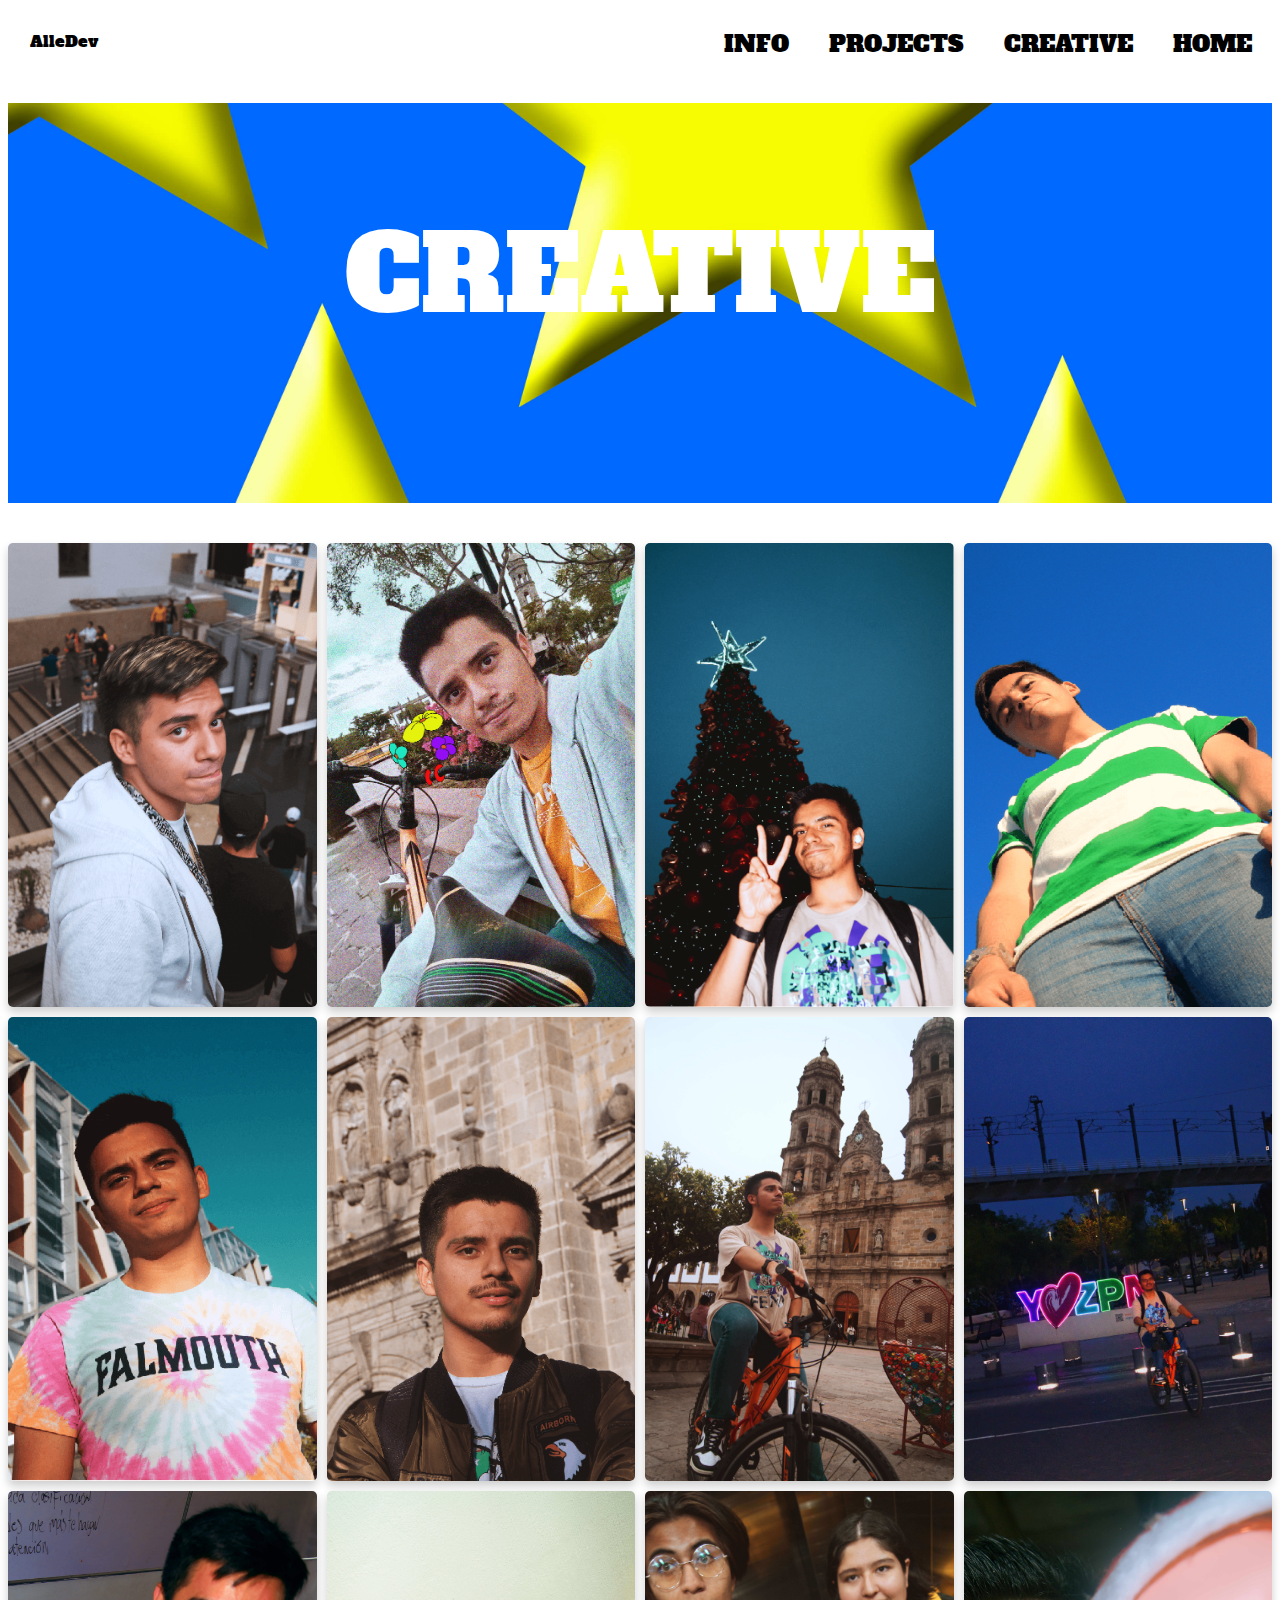
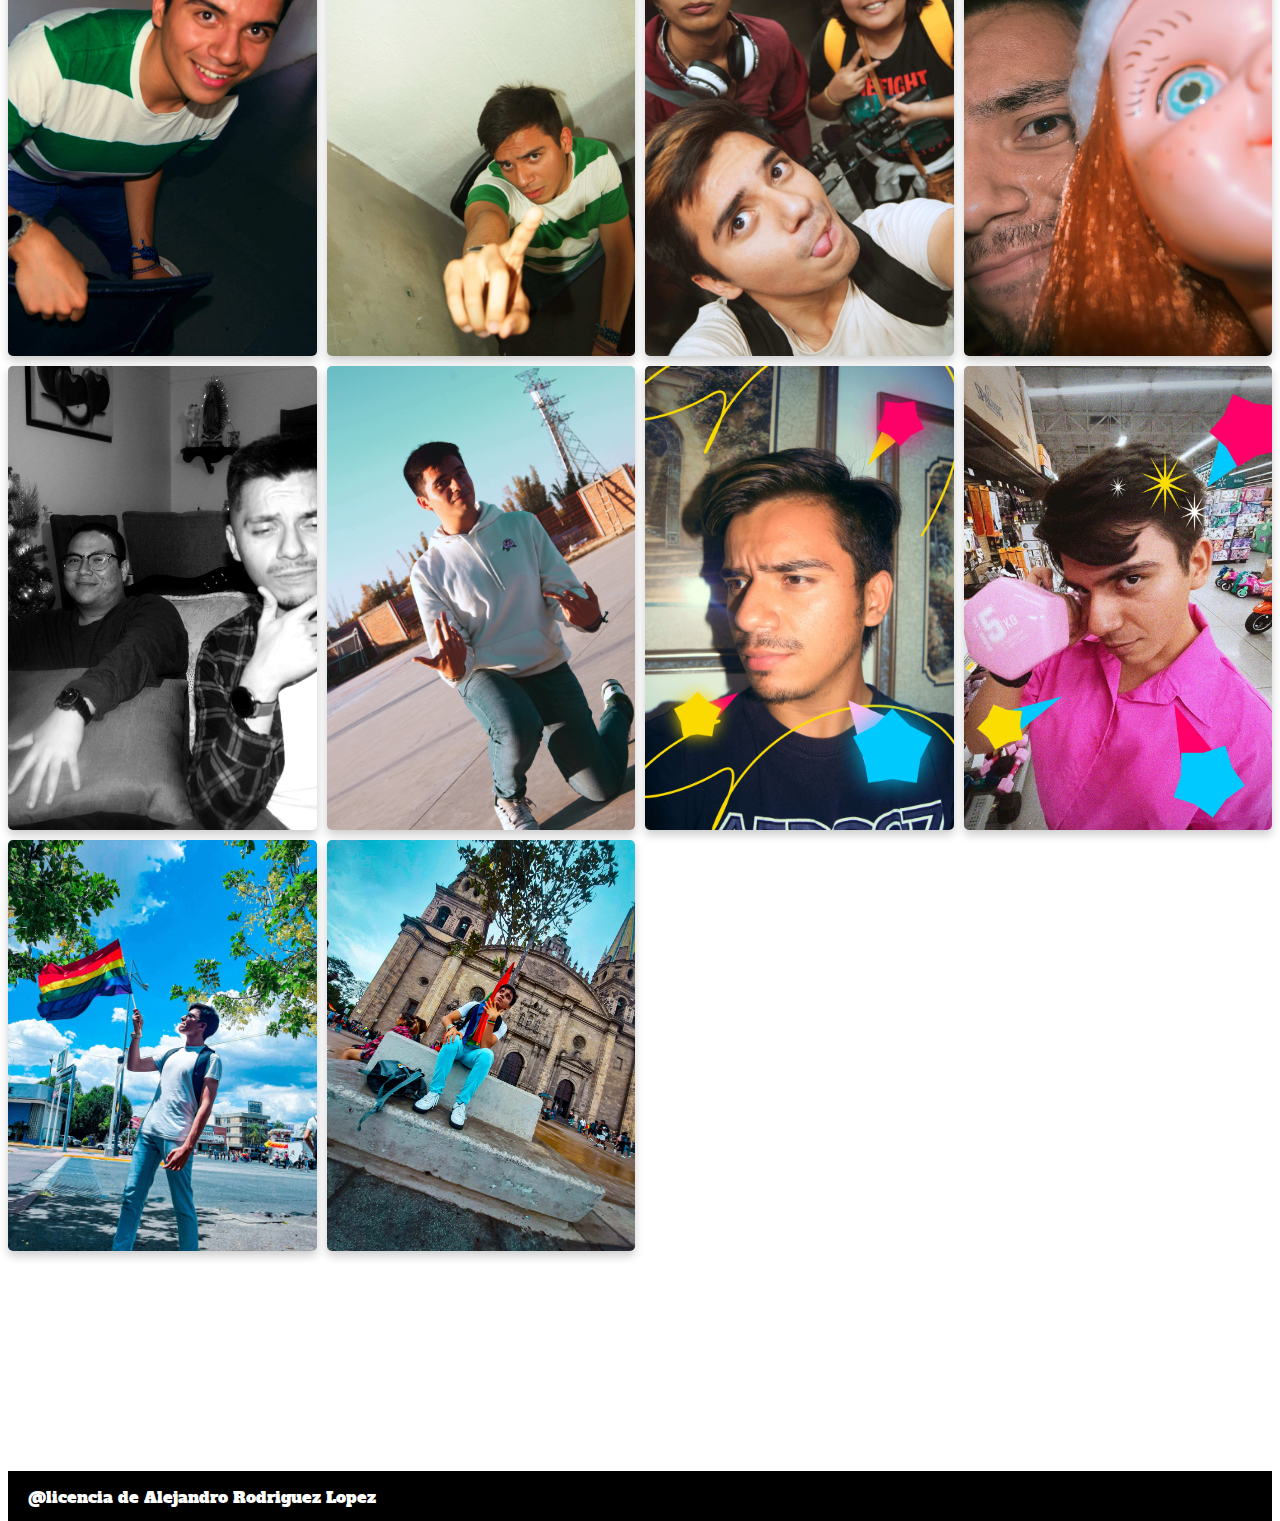
==== creative.html @ cfe96f60 "update" ====
<!DOCTYPE html>
<html lang="en">
<head>
    <meta charset="UTF-8">
    <meta http-equiv="X-UA-Compatible" content="IE=edge">
    <meta name="viewport" content="width=device-width, initial-scale=1.0">
    <link rel="preconnect" href="https://fonts.googleapis.com">
    <link rel="preconnect" href="https://fonts.gstatic.com" crossorigin>
    <link href="https://fonts.googleapis.com/css2?family=Alfa+Slab+One&display=swap" rel="stylesheet">
    <link rel="stylesheet" href="css/creative.css">
    <title>creative</title>

    <style>

.gallery {
      display: grid;
      grid-template-columns: repeat(4, 2fr);
      grid-gap: 10px;
      justify-content: center;
    }
    
    .gallery img {
  width: 100%;
  height: 100%;
  object-fit: cover;
  object-position: center;
  border-radius: 5px;
  box-shadow: 0px 5px 10px rgba(0,0,0,0.2);
}



    </style>
</head>
<body>
    <header>
        <div class="background-loading">

        </div>
        <div class="cubo">
                <div class="sticky">
                    <div class="LOGO-1">AlleDev</div>
                    <div class="cubo-2">
                        <a href="index.html" class="up">HOME</a>
                        <a href="creative.html" class="up">CREATIVE</a>
                        <a href="proyects.html" class="up">PROJECTS</a>
                        <a href="info.html" class="up">INFO</a>
                    </div>
                </div>
            <div class="cubo-3" >
                <img class="imagen1" src="image/DSC25609.jpg" alt="">
                <div>
                    <p class="text-AlleStudio">CREATIVE</p>
                </div>
            </div>

            
            </div>
        </div>


    </header>
    <section>

        <div class="gallery">
            <img src="/img-moments/image copy 2.png" alt="Image 1">
            <img src="/img-moments/image copy 3.png" alt="Image 2">
            <img src="/img-moments/image copy 4.png" alt="Image 3">
            <img src="/img-moments/image copy 5.png" alt="Image 4">
            <img src="/img-moments/image copy.png" alt="Image 5">
            <img src="/img-moments/image.png" alt="Image 6">
            <img src="/img-moments/IMG_4716.jpeg" alt="Image 1">
            <img src="/img-moments/IMG_4718.jpeg" alt="Image 2">
            <img src="/img-moments/IMG_5042.jpeg" alt="Image 3">
            <img src="/img-moments/IMG_5043.jpeg" alt="Image 4">
            <img src="/img-moments/IMG_5267.jpeg" alt="Image 5">
            <img src="/img-moments/J2.jpg" alt="Image 6">
            <img src="/img-moments/Yahir4.jpg" alt="Image 1">
            <img src="/img-moments/IMG_5052.jpeg" alt="Image 2">
            <img src="/img-moments/3.jpg" alt="Image 3">
            <img src="/img-moments/4.jpg" alt="Image 4">
            <img src="/img-moments/IMG_6414.jpg" alt="Image 5">
            <img src="/img-moments/IMG_6420.jpg" alt="Image 6">
          </div>


        <!--me puedes hacer una galeria de imagenes que tenga una imagen en centro y tenga diseno y que tenga grid de 3 columnas tipo pinterest-->
    </section>
    <footer class="decoration-of-licencia">
        <p>@licencia de Alejandro Rodriguez Lopez</p>
    </footer>
    <aside>

    </aside>

    
</body>
</html>
---- css/creative.css ----
body{
    font-family: 'Alfa Slab One', cursive;
} 
.cubo{
    
    height: auto;
    width: 100%;
    border-radius: 20px;

}

.up{
    color: black;
    text-decoration: none;
    padding: 20px;
    float: right;
    transition: 200ms;
    font-size: 23px;

}

.up:hover{
    font-size: 27px;
    
}

.cubo-2{
    position: relative;
    left: 0%;
    border-radius: 30px;
    background-color: hsla(0, 0%, 100%, 0);
    width: 100%;
    height: 30px;
}

@media (max-width:480px){
    .cubo-2{
        position: relative;
        left: 0%;
        border-radius: 30px;
        background-color: hsla(0, 0%, 100%, 0);
        width: 100%;
        height: 20px;
        top: 18px;
    }

    .up{
        color: black;
        text-decoration: none;
        padding: 10px;
        float: right;
        transition: 200ms;
        font-size:9px;
    }

    .up:hover{
        font-size: 9px;
        
    }
}




.cubo-3{
    position: relative;
    height: 400px;
    width: 100%;
    top:-40px ;
    

}

.imagen1{
    position: absolute;
    height: 100%;
    width: 100%;
    z-index:-1;
    object-fit: cover;
    object-fit: center;
}

@media(max-width:480px){
    .cubo-3{
        height:250px;
        top: auto;

    }
}

.LOGO-1{
    position: absolute;
    left: 30px;
    top:30px;
    

}

.clip-1{
    -webkit-box-shadow: 0px 0px 7px 0px rgba(0,0,0,0.75);
-moz-box-shadow: 0px 0px 7px 0px rgba(0,0,0,0.75);
box-shadow: 0px 0px 7px 0px rgba(0,0,0,0.75);
    background-color: rgb(0, 0, 0);
    height: 300px;
    width: 70%;
    padding: 30px;
    position: relative;
    top: 200px;
    left: 10%;
    align-items: center;
}

.image-1{
    position: absolute;
    background-color: rgba(0, 0, 0, 0.788);
    height: 75%;
    width: 55%;
    border-radius: 20px;

}

.text{
    
    color: aliceblue;
    position: absolute;
    left: 65%;
    height: 400px;
    width:35%;
    top: 30px;

}


.images{
    background-color: rgb(255, 255, 255);
    -webkit-box-shadow: 0px 0px 13px 3px rgba(0,0,0,0.27);
-moz-box-shadow: 0px 0px 13px 3px rgba(0,0,0,0.27);
box-shadow: 0px 0px 13px 3px rgba(0,0,0,0.27);
    border-radius: 10px;
    margin: 30px;
    height: auto;
    width: auto;
    position: relative;
    padding: 30px;
    top: 100px;
    animation-name: images-animation;
    animation-duration: 5s;
}

@keyframes images-animation {
    0%{top:-100px;}
}

.img-cube{
    height: 250px;
    padding: 10px;
    border-radius: 20px;


}

.video-design{
    
    border: 20px;
    
}

.text-AlleStudio{
    color: rgb(255, 255, 255);
    font-size: 105px;
    text-align: center;
    position: relative;
    top: 100px;
    animation-name: AlleStudio;
    animation-duration: 2s;
    

}

@media(max-width:480px){
    .text-AlleStudio{
        font-size:60px;
        top: 90px;
        
        animation-duration: 0s;
    }

}

@keyframes AlleStudio {
    0%{font-size: 100px;}
    100%{font-size: 105px;}
}

.design-text{
    text-align: center;
    font-size: 50px;
    position: relative;
    top: -30px;
}

.decoration-of-licencia{
    background-color: black;
    height: 50px;
    width: 100%;
    position:relative;
    top: 200px;

}


.decoration-of-licencia p{
    color: white;
    margin: 20px;
    position: relative;
    top: 15px;
    
}
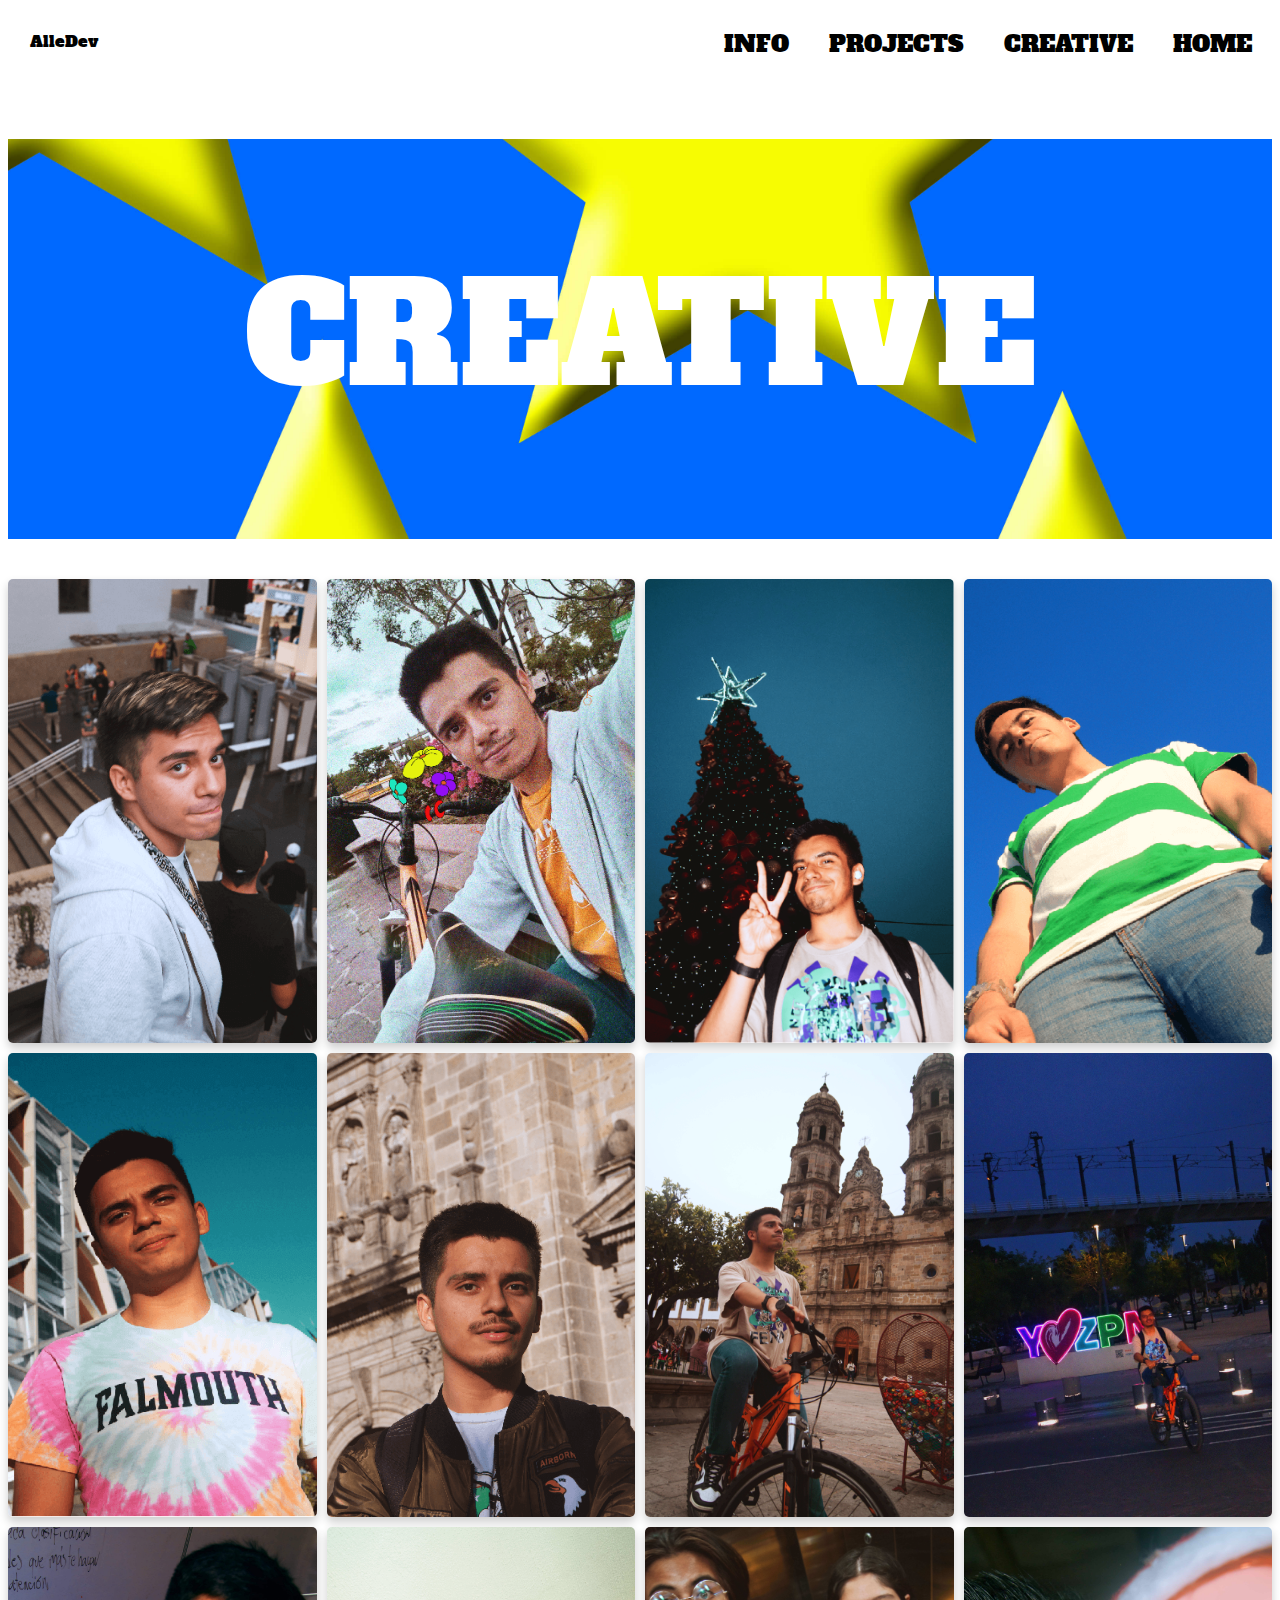
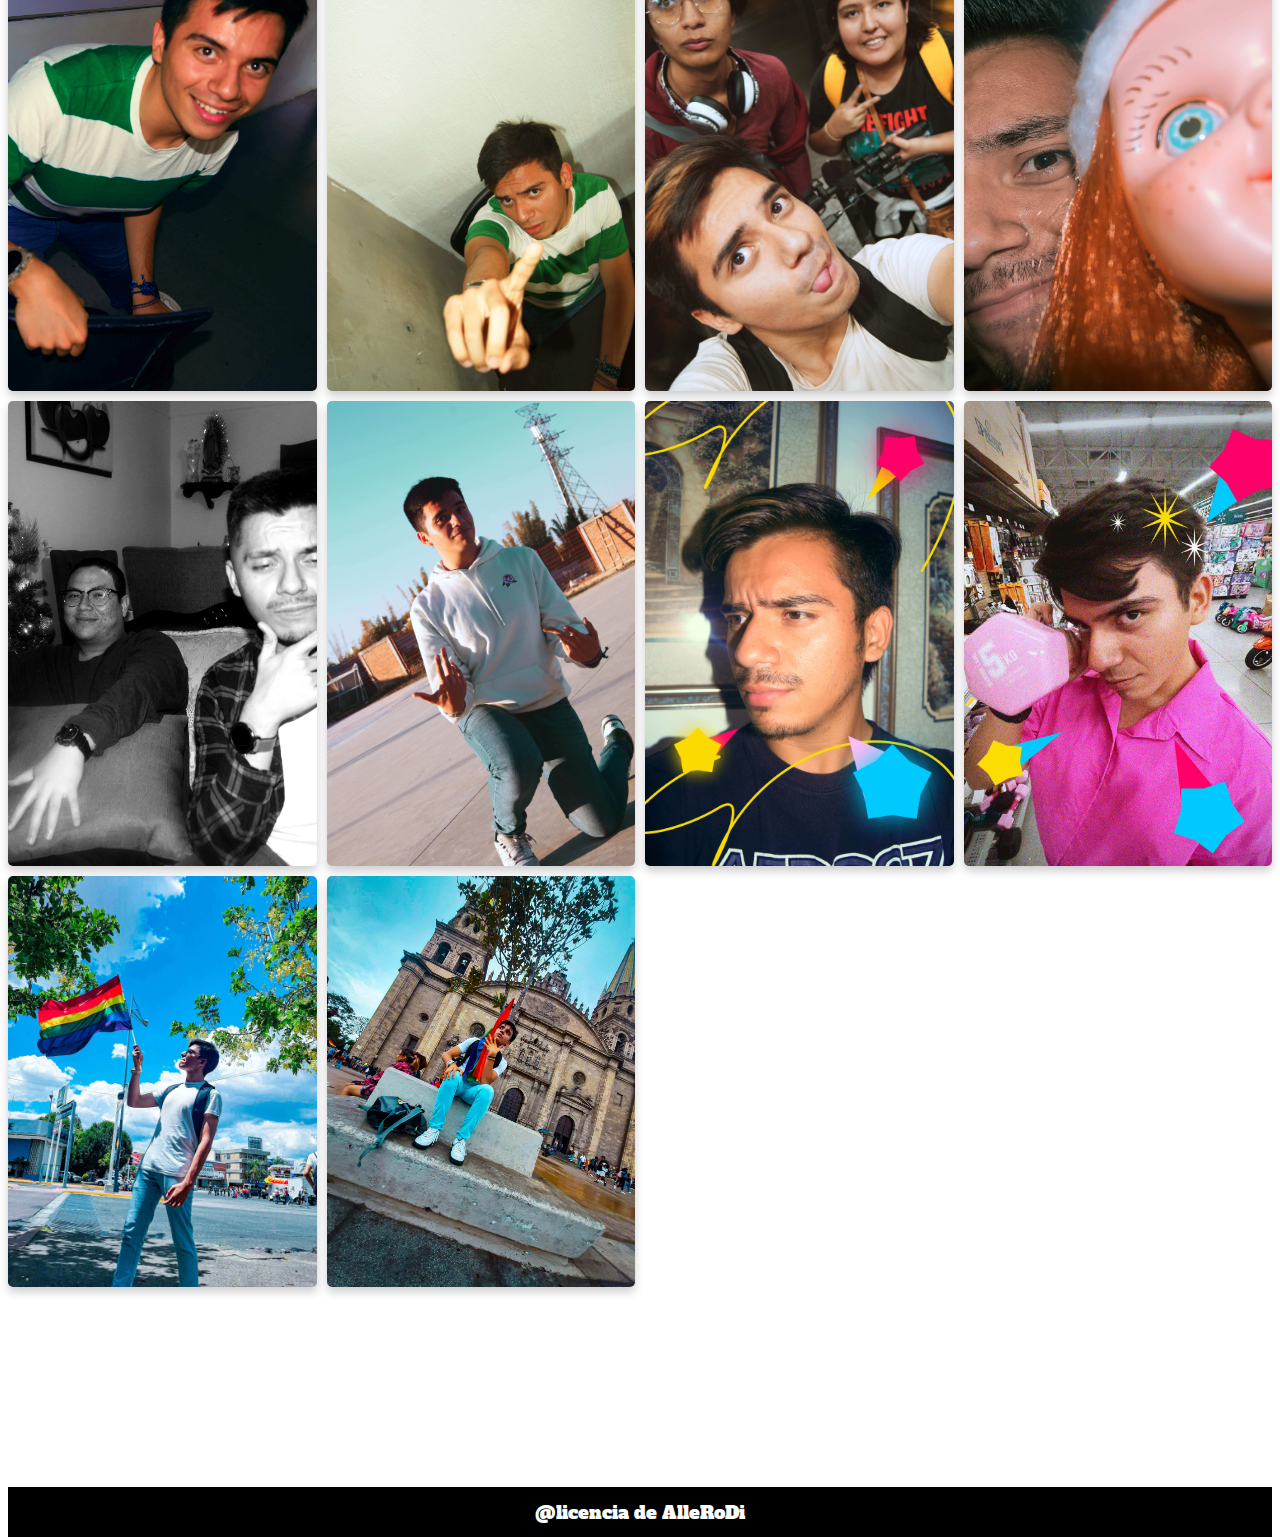
==== commit 28dc0bbd: "feat: Improve layout and styling of landing page" ====
--- a/creative.html
+++ b/creative.html
@@ -3,6 +3,9 @@
 <head>
     <meta charset="UTF-8">
     <meta http-equiv="X-UA-Compatible" content="IE=edge">
+    <meta name="description" content="Galería de imágenes de AlleRoDI, artista visual.">
+    <meta name="keywords" content="AlleRoDI, arte, galería, imágenes, artista visual">
+    <meta name="author" content="Alejandro Rodriguez Lopez">
     <meta name="viewport" content="width=device-width, initial-scale=1.0">
     <link rel="preconnect" href="https://fonts.googleapis.com">
     <link rel="preconnect" href="https://fonts.gstatic.com" crossorigin>
@@ -13,19 +16,34 @@
     <style>
 
 .gallery {
-      display: grid;
-      grid-template-columns: repeat(4, 2fr);
-      grid-gap: 10px;
-      justify-content: center;
+    display: grid;
+    grid-template-columns: repeat(4, 1fr);
+    grid-gap: 10px;
+    justify-content: center;
+}
+
+.gallery img {
+    width: 100%;
+    height: 100%;
+    object-fit: cover;
+    object-position: center;
+    border-radius: 5px;
+    box-shadow: 0px 5px 10px rgba(0,0,0,0.2);
+    transition: transform 0.3s ease-in-out;
+}
+
+.gallery img:hover {
+    transform: scale(1.1);
+}
+
+@media only screen and (max-width: 600px) {
+    .gallery {
+        margin-top: 5vw;
+        display: grid;
+        grid-template-columns: repeat(2, 1fr);
+        grid-gap: 5px;
+        justify-content: center;
     }
-    
-    .gallery img {
-  width: 100%;
-  height: 100%;
-  object-fit: cover;
-  object-position: center;
-  border-radius: 5px;
-  box-shadow: 0px 5px 10px rgba(0,0,0,0.2);
 }
 
 
@@ -62,32 +80,34 @@
     </header>
     <section>
 
-        <div class="gallery">
-            <img src="/img-moments/image copy 2.png" alt="Image 1">
-            <img src="/img-moments/image copy 3.png" alt="Image 2">
-            <img src="/img-moments/image copy 4.png" alt="Image 3">
-            <img src="/img-moments/image copy 5.png" alt="Image 4">
-            <img src="/img-moments/image copy.png" alt="Image 5">
-            <img src="/img-moments/image.png" alt="Image 6">
-            <img src="/img-moments/IMG_4716.jpeg" alt="Image 1">
-            <img src="/img-moments/IMG_4718.jpeg" alt="Image 2">
-            <img src="/img-moments/IMG_5042.jpeg" alt="Image 3">
-            <img src="/img-moments/IMG_5043.jpeg" alt="Image 4">
-            <img src="/img-moments/IMG_5267.jpeg" alt="Image 5">
-            <img src="/img-moments/J2.jpg" alt="Image 6">
-            <img src="/img-moments/Yahir4.jpg" alt="Image 1">
-            <img src="/img-moments/IMG_5052.jpeg" alt="Image 2">
-            <img src="/img-moments/3.jpg" alt="Image 3">
-            <img src="/img-moments/4.jpg" alt="Image 4">
-            <img src="/img-moments/IMG_6414.jpg" alt="Image 5">
-            <img src="/img-moments/IMG_6420.jpg" alt="Image 6">
-          </div>
+        <section>
+            <div class="gallery">
+                <img src="/img-moments/image copy 2.png" alt="Image 1" title="AlleRoDI">
+                <img src="/img-moments/image copy 3.png" alt="Image 2" title="AlleRoDI">
+                <img src="/img-moments/image copy 4.png" alt="Image 3" title="AlleRoDI">
+                <img src="/img-moments/image copy 5.png" alt="Image 4" title="AlleRoDI">
+                <img src="/img-moments/image copy.png" alt="Image 5" title="AlleRoDI">
+                <img src="/img-moments/image.png" alt="Image 6" title="AlleRoDI">
+                <img src="/img-moments/IMG_4716.jpeg" alt="Image 1" title="AlleRoDI">
+                <img src="/img-moments/IMG_4718.jpeg" alt="Image 2" title="AlleRoDI">
+                <img src="/img-moments/IMG_5042.jpeg" alt="Image 3" title="AlleRoDI">
+                <img src="/img-moments/IMG_5043.jpeg" alt="Image 4" title="AlleRoDI">
+                <img src="/img-moments/IMG_5267.jpeg" alt="Image 5" title="AlleRoDI">
+                <img src="/img-moments/J2.jpg" alt="Image 6" title="AlleRoDI">
+                <img src="/img-moments/Yahir4.jpg" alt="Image 1" title="AlleRoDI">
+                <img src="/img-moments/IMG_5052.jpeg" alt="Image 2" title="AlleRoDI">
+                <img src="/img-moments/3.jpg" alt="Image 3" title="AlleRoDI">
+                <img src="/img-moments/4.jpg" alt="Image 4" title="AlleRoDI">
+                <img src="/img-moments/IMG_6414.jpg" alt="Image 5" title="AlleRoDI">
+                <img src="/img-moments/IMG_6420.jpg" alt="Image 6" title="AlleRoDI">
+            </div>
+        </section>
 
 
-        <!--me puedes hacer una galeria de imagenes que tenga una imagen en centro y tenga diseno y que tenga grid de 3 columnas tipo pinterest-->
     </section>
+
     <footer class="decoration-of-licencia">
-        <p>@licencia de Alejandro Rodriguez Lopez</p>
+        <p>@licencia de AlleRoDi</p>
     </footer>
     <aside>
 
--- a/css/creative.css
+++ b/css/creative.css
@@ -84,7 +84,12 @@
     .cubo-3{
         height:250px;
         top: auto;
-
+        
+    }
+
+    .decoration-of-licencia p{
+        font-size: 3.5vw;
+        
     }
 }
 
@@ -167,7 +172,7 @@
 
 .text-AlleStudio{
     color: rgb(255, 255, 255);
-    font-size: 105px;
+    font-size: 11vw;
     text-align: center;
     position: relative;
     top: 100px;
@@ -179,7 +184,7 @@
 
 @media(max-width:480px){
     .text-AlleStudio{
-        font-size:60px;
+        font-size:11vw;
         top: 90px;
         
         animation-duration: 0s;
@@ -188,8 +193,8 @@
 }
 
 @keyframes AlleStudio {
-    0%{font-size: 100px;}
-    100%{font-size: 105px;}
+    0%{font-size: 10vw;}
+    100%{font-size: 11vw;}
 }
 
 .design-text{
@@ -199,21 +204,20 @@
     top: -30px;
 }
 
-.decoration-of-licencia{
+.decoration-of-licencia {
     background-color: black;
     height: 50px;
     width: 100%;
-    position:relative;
+    position: relative;
     top: 200px;
-
-}
-
-
-.decoration-of-licencia p{
+    display: flex;
+    justify-content: center;
+    align-items: center;
+}
+
+.decoration-of-licencia p {
     color: white;
-    margin: 20px;
-    position: relative;
-    top: 15px;
-    
-}
-
+    margin: 0;
+    font-size: 18px;
+}
+
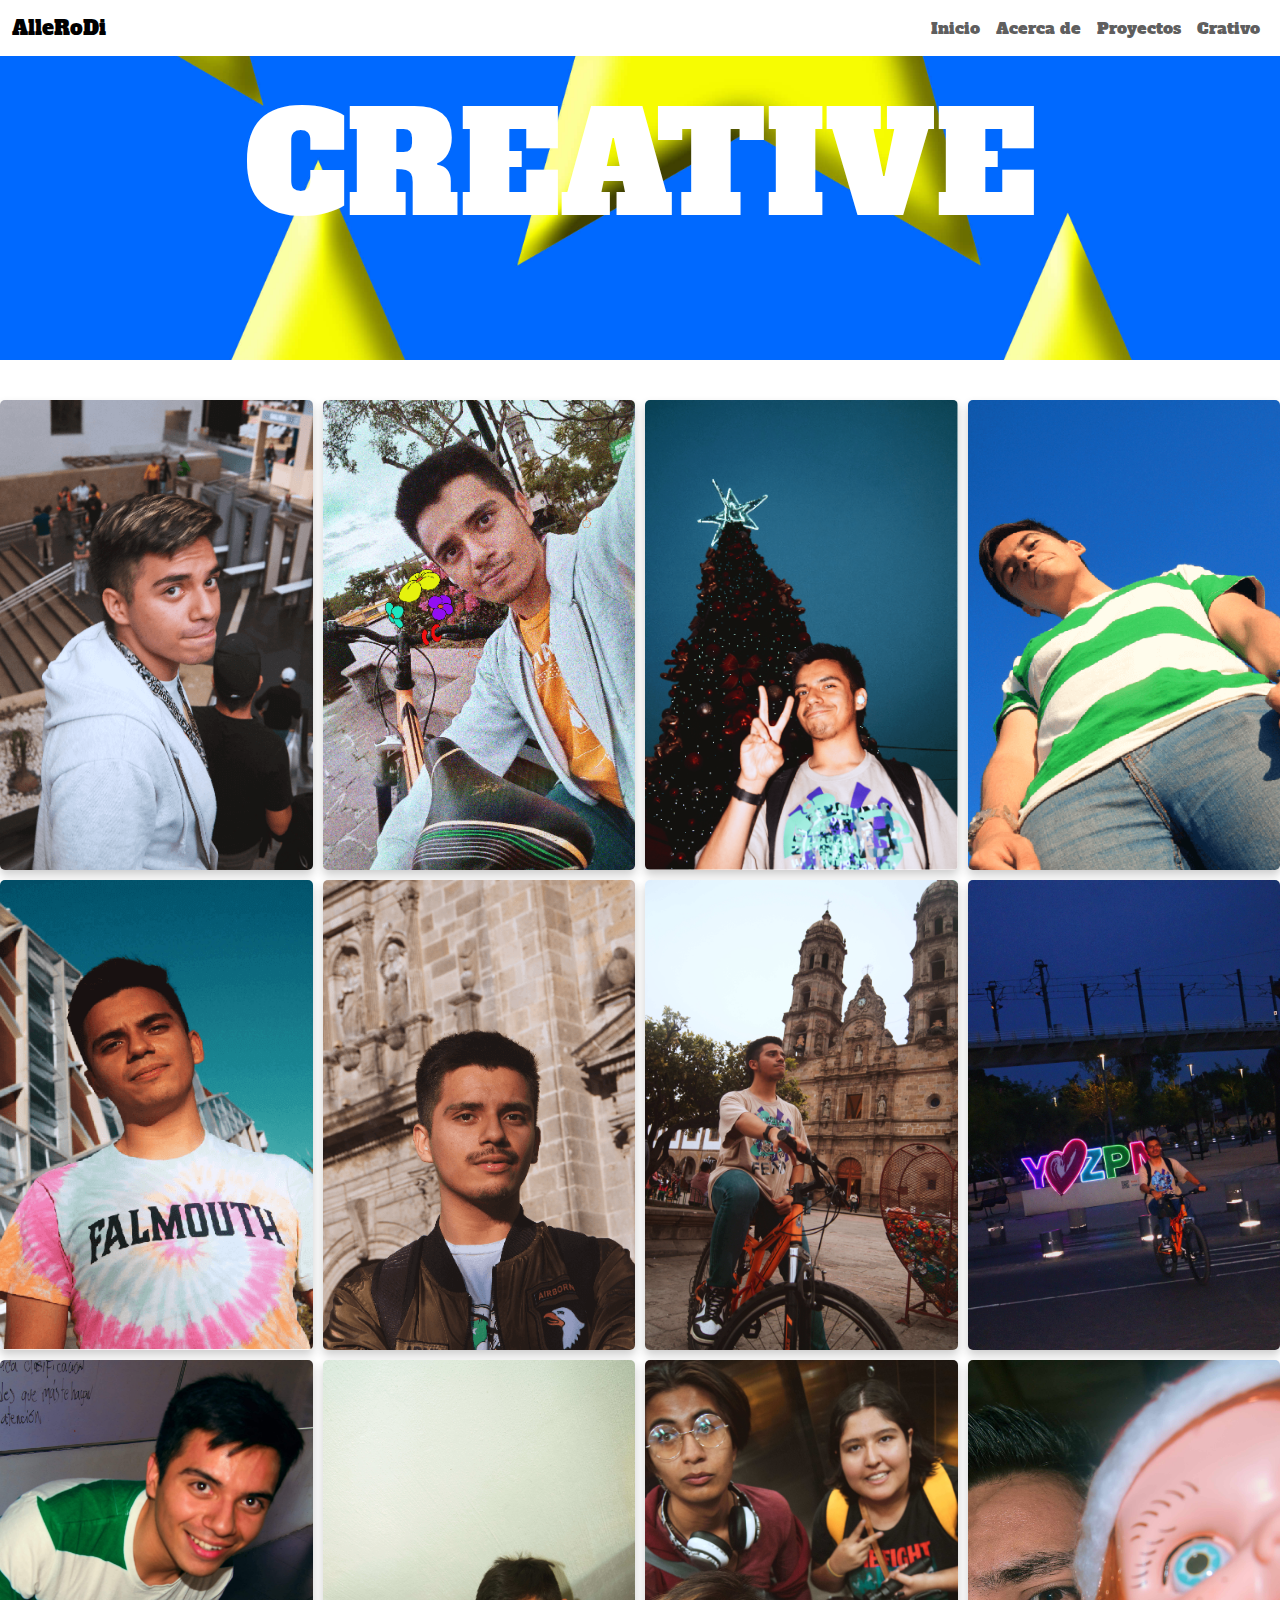
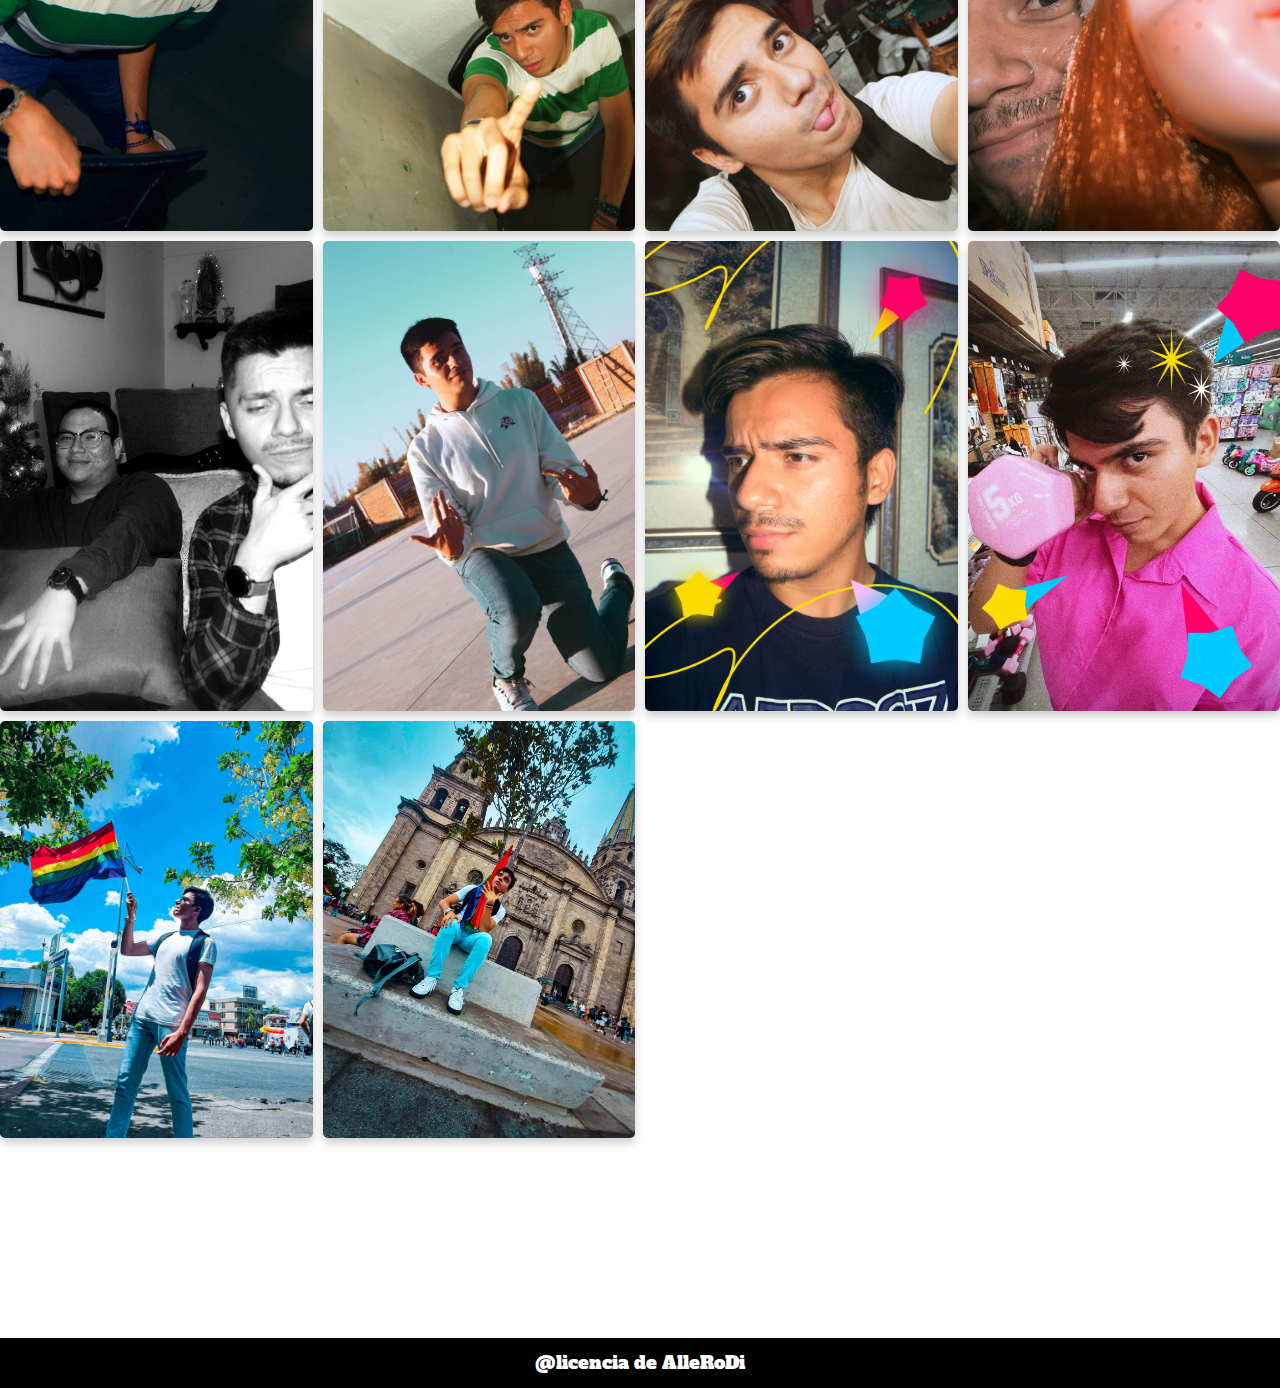
==== commit cb624071: "feat: Improve landing page layout and styling" ====
--- a/creative.html
+++ b/creative.html
@@ -10,6 +10,7 @@
     <link rel="preconnect" href="https://fonts.googleapis.com">
     <link rel="preconnect" href="https://fonts.gstatic.com" crossorigin>
     <link href="https://fonts.googleapis.com/css2?family=Alfa+Slab+One&display=swap" rel="stylesheet">
+    <link href="https://cdn.jsdelivr.net/npm/bootstrap@5.3.1/dist/css/bootstrap.min.css" rel="stylesheet">
     <link rel="stylesheet" href="css/creative.css">
     <title>creative</title>
 
@@ -56,15 +57,46 @@
 
         </div>
         <div class="cubo">
-                <div class="sticky">
-                    <div class="LOGO-1">AlleDev</div>
-                    <div class="cubo-2">
-                        <a href="index.html" class="up">HOME</a>
-                        <a href="creative.html" class="up">CREATIVE</a>
-                        <a href="proyects.html" class="up">PROJECTS</a>
-                        <a href="info.html" class="up">INFO</a>
-                    </div>
+            <!-- Navbar -->
+            <nav id="navbar" class="navbar navbar-expand-lg navbar-white bg-white fixed-top">
+                <div class="container-fluid">
+                  <a class="navbar-brand" href="/index.html">AlleRoDi</a>
+                  <button class="navbar-toggler" type="button" data-bs-toggle="collapse" data-bs-target="#navbarNav" aria-controls="navbarNav" aria-expanded="false" aria-label="Toggle navigation">
+                    <span class="navbar-toggler-icon"></span>
+                  </button>
+                  <div class="collapse navbar-collapse" id="navbarNav">
+                    <ul class="navbar-nav ms-auto">
+                      <li class="nav-item">
+                        <a class="nav-link" href="/index.html">Inicio</a>
+                      </li>
+                      <li class="nav-item">
+                        <a class="nav-link" href="/info.html">Acerca de</a>
+                      </li>
+                      <li class="nav-item">
+                        <a class="nav-link" href="/proyects.html">Proyectos</a>
+                      </li>
+                      <li class="nav-item">
+                        <a class="nav-link" href="/creative.html">Crativo</a>
+                      </li>
+                    </ul>
+                  </div>
                 </div>
+              </nav>
+
+              <script>
+                let prevScrollpos = window.pageYOffset;
+                const navbar = document.getElementById("navbar");
+            
+                window.onscroll = function () {
+                  const currentScrollPos = window.pageYOffset;
+                  if (prevScrollpos > currentScrollPos) {
+                    navbar.style.top = "0";
+                  } else {
+                    navbar.style.top = "-70px";
+                  }
+                  prevScrollpos = currentScrollPos;
+                };
+              </script>
             <div class="cubo-3" >
                 <img class="imagen1" src="image/DSC25609.jpg" alt="">
                 <div>
@@ -113,6 +145,8 @@
 
     </aside>
 
-    
+    <script src="https://code.jquery.com/jquery-3.5.1.slim.min.js"></script>
+    <script src="https://cdn.jsdelivr.net/npm/@popperjs/core@2.5.4/dist/umd/popper.min.js"></script>
+    <script src="https://stackpath.bootstrapcdn.com/bootstrap/4.5.2/js/bootstrap.min.js"></script>
 </body>
 </html>
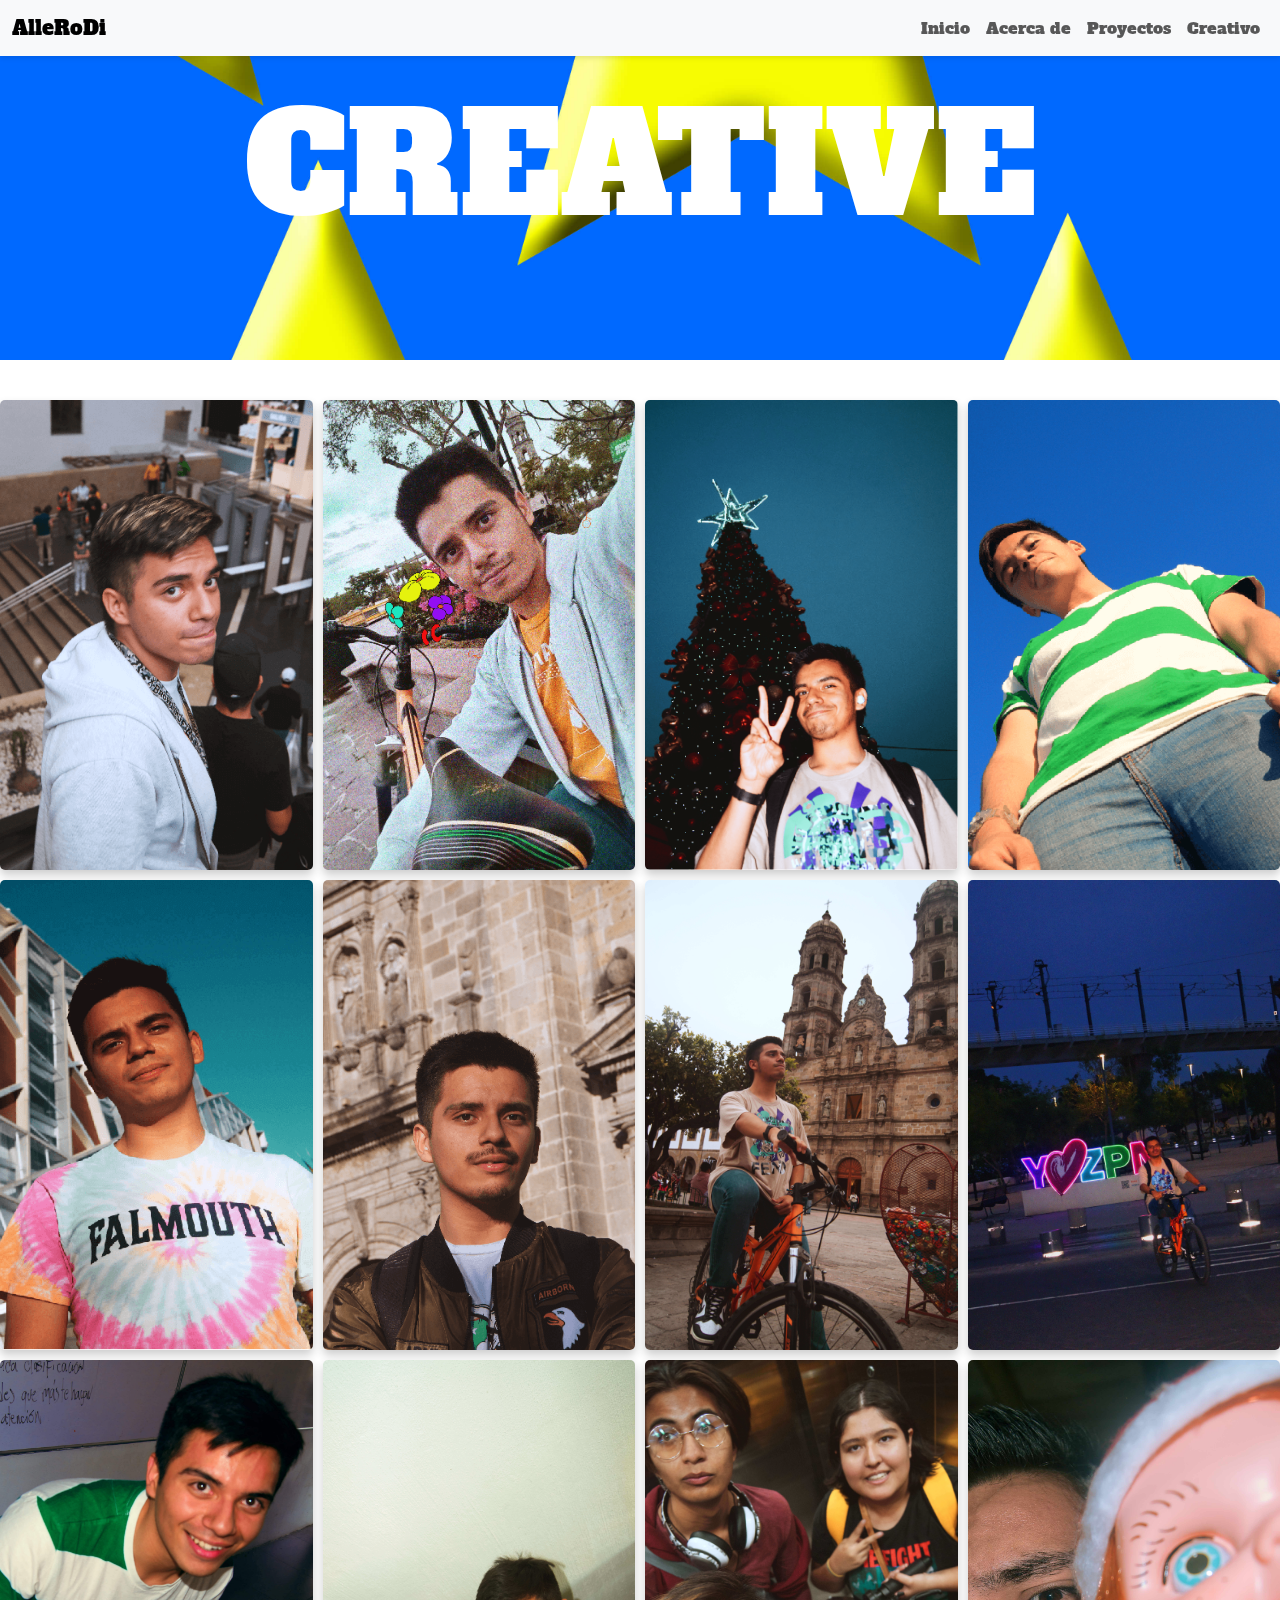
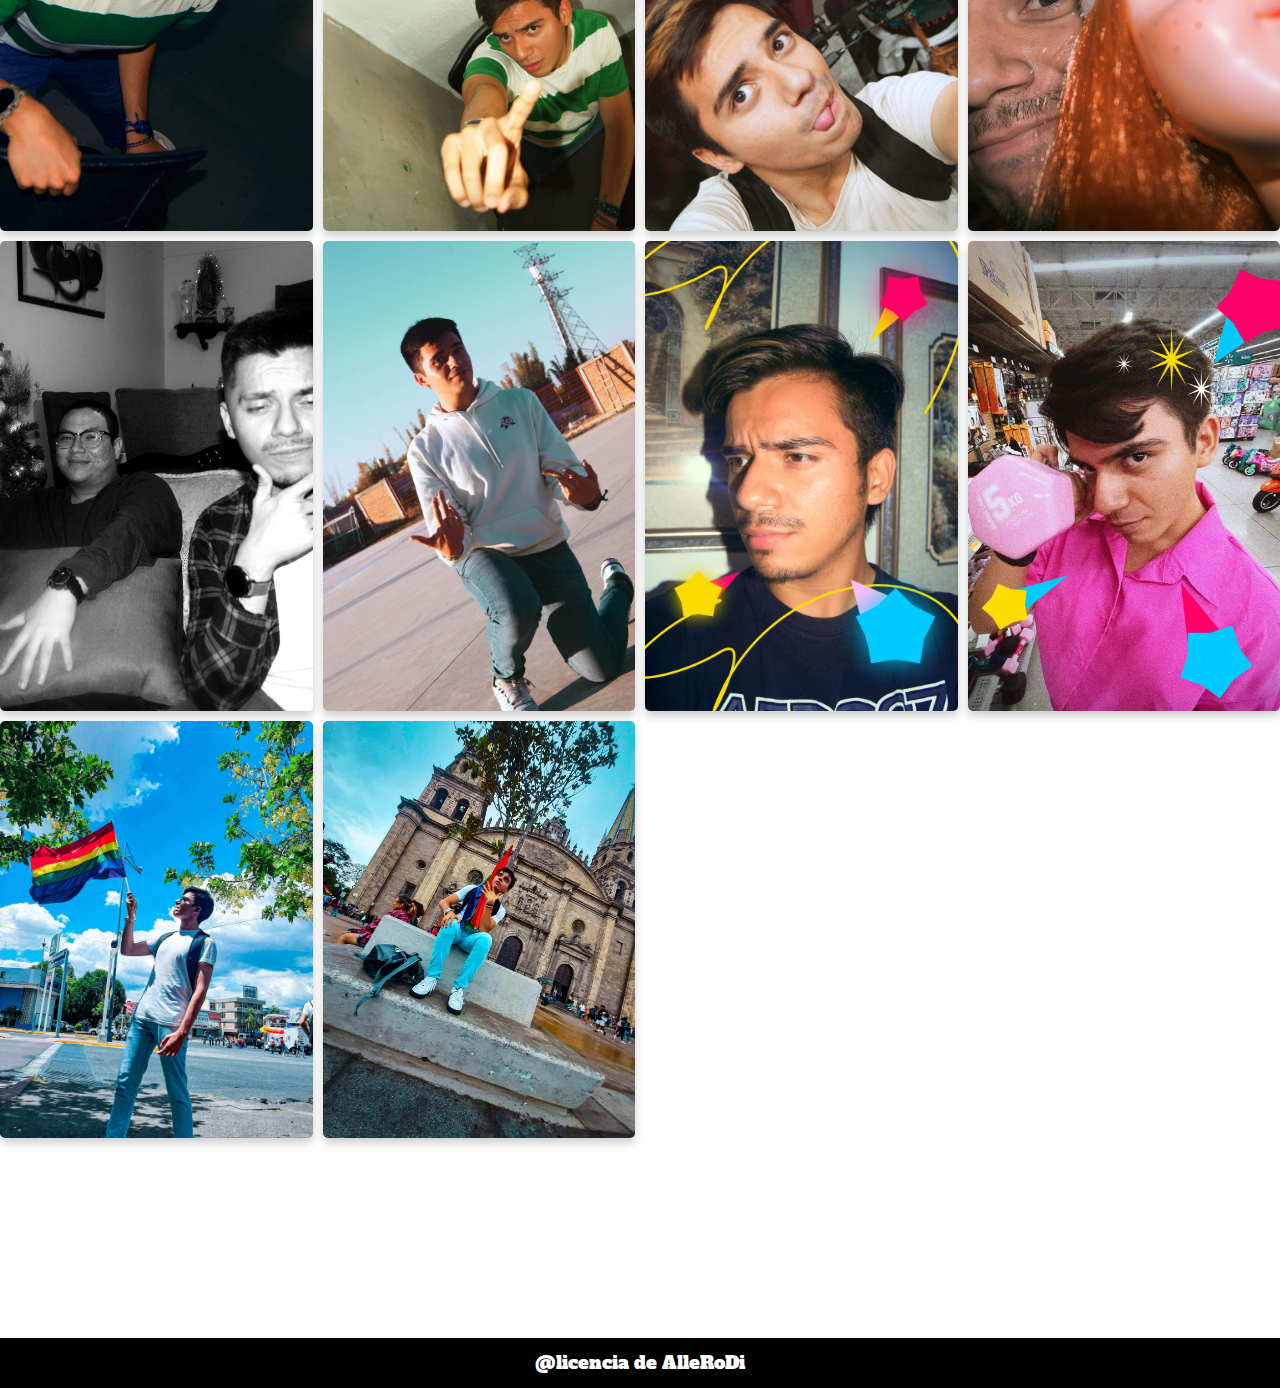
==== commit 32719ce5: "feat: Mejorar diseño y estilo de la página de inicio" ====
--- a/creative.html
+++ b/creative.html
@@ -50,6 +50,43 @@
 
 
     </style>
+
+<style>
+    /* Asegúrate de que el navbar siempre sea visible */
+    .navbar {
+      box-shadow: 0px 2px 5px rgba(0, 0, 0, 0.1);
+    }
+
+    .navbar-toggler {
+      border: none;
+    }
+
+    .navbar-toggler-icon {
+      background-color: #000; /* Color negro para el ícono del menú */
+      width: 30px;
+      height: 3px;
+      display: block;
+      position: relative;
+    }
+
+    .navbar-toggler-icon::before,
+    .navbar-toggler-icon::after {
+      content: '';
+      width: 30px;
+      height: 3px;
+      background-color: #000;
+      display: block;
+      position: absolute;
+    }
+
+    .navbar-toggler-icon::before {
+      top: -8px;
+    }
+
+    .navbar-toggler-icon::after {
+      top: 8px;
+    }
+  </style>
 </head>
 <body>
     <header>
@@ -58,45 +95,52 @@
         </div>
         <div class="cubo">
             <!-- Navbar -->
-            <nav id="navbar" class="navbar navbar-expand-lg navbar-white bg-white fixed-top">
-                <div class="container-fluid">
-                  <a class="navbar-brand" href="/index.html">AlleRoDi</a>
-                  <button class="navbar-toggler" type="button" data-bs-toggle="collapse" data-bs-target="#navbarNav" aria-controls="navbarNav" aria-expanded="false" aria-label="Toggle navigation">
-                    <span class="navbar-toggler-icon"></span>
-                  </button>
-                  <div class="collapse navbar-collapse" id="navbarNav">
-                    <ul class="navbar-nav ms-auto">
-                      <li class="nav-item">
-                        <a class="nav-link" href="/index.html">Inicio</a>
-                      </li>
-                      <li class="nav-item">
-                        <a class="nav-link" href="/info.html">Acerca de</a>
-                      </li>
-                      <li class="nav-item">
-                        <a class="nav-link" href="/proyects.html">Proyectos</a>
-                      </li>
-                      <li class="nav-item">
-                        <a class="nav-link" href="/creative.html">Crativo</a>
-                      </li>
-                    </ul>
-                  </div>
-                </div>
-              </nav>
+        <!-- Navbar -->
+        <nav id="navbar" class="navbar navbar-expand-lg navbar-light bg-light fixed-top">
+            <div class="container-fluid">
+              <a class="navbar-brand" href="#">AlleRoDi</a>
+              <button class="navbar-toggler" type="button" data-bs-toggle="collapse" data-bs-target="#navbarNav" aria-controls="navbarNav" aria-expanded="false" aria-label="Toggle navigation">
+                <span class="navbar-toggler-icon"></span>
+              </button>
+              <div class="collapse navbar-collapse" id="navbarNav">
+                <ul class="navbar-nav ms-auto">
+                  <li class="nav-item">
+                    <a class="nav-link" href="/index.html">Inicio</a>
+                  </li>
+                  <li class="nav-item">
+                    <a class="nav-link" href="/info.html">Acerca de</a>
+                  </li>
+                  <li class="nav-item">
+                    <a class="nav-link" href="/proyects.html">Proyectos</a>
+                  </li>
+                  <li class="nav-item">
+                    <a class="nav-link" href="/creative.html">Creativo</a>
+                  </li>
+                </ul>
+              </div>
+            </div>
+          </nav>
+          
 
-              <script>
-                let prevScrollpos = window.pageYOffset;
-                const navbar = document.getElementById("navbar");
-            
-                window.onscroll = function () {
-                  const currentScrollPos = window.pageYOffset;
-                  if (prevScrollpos > currentScrollPos) {
-                    navbar.style.top = "0";
-                  } else {
-                    navbar.style.top = "-70px";
-                  }
-                  prevScrollpos = currentScrollPos;
-                };
-              </script>
+          <script>
+            let prevScrollpos = window.pageYOffset;
+            const navbar = document.getElementById("navbar");
+        
+            window.onscroll = function () {
+              const currentScrollPos = window.pageYOffset;
+              if (currentScrollPos <= 0) {
+                // Siempre muestra el navbar al estar al principio de la página
+                navbar.style.top = "0";
+              } else if (prevScrollpos > currentScrollPos) {
+                // Muestra el navbar al hacer scroll hacia arriba
+                navbar.style.top = "0";
+              } else {
+                // Esconde el navbar al hacer scroll hacia abajo
+                navbar.style.top = "-70px";
+              }
+              prevScrollpos = currentScrollPos;
+            };
+          </script>
             <div class="cubo-3" >
                 <img class="imagen1" src="image/DSC25609.jpg" alt="">
                 <div>
@@ -111,6 +155,9 @@
 
     </header>
     <section>
+
+
+        
 
         <section>
             <div class="gallery">
@@ -145,8 +192,7 @@
 
     </aside>
 
-    <script src="https://code.jquery.com/jquery-3.5.1.slim.min.js"></script>
-    <script src="https://cdn.jsdelivr.net/npm/@popperjs/core@2.5.4/dist/umd/popper.min.js"></script>
-    <script src="https://stackpath.bootstrapcdn.com/bootstrap/4.5.2/js/bootstrap.min.js"></script>
+    <script src="https://cdn.jsdelivr.net/npm/@popperjs/core@2.11.6/dist/umd/popper.min.js"></script>
+    <script src="https://cdn.jsdelivr.net/npm/bootstrap@5.3.0-alpha1/dist/js/bootstrap.min.js"></script>
 </body>
 </html>
